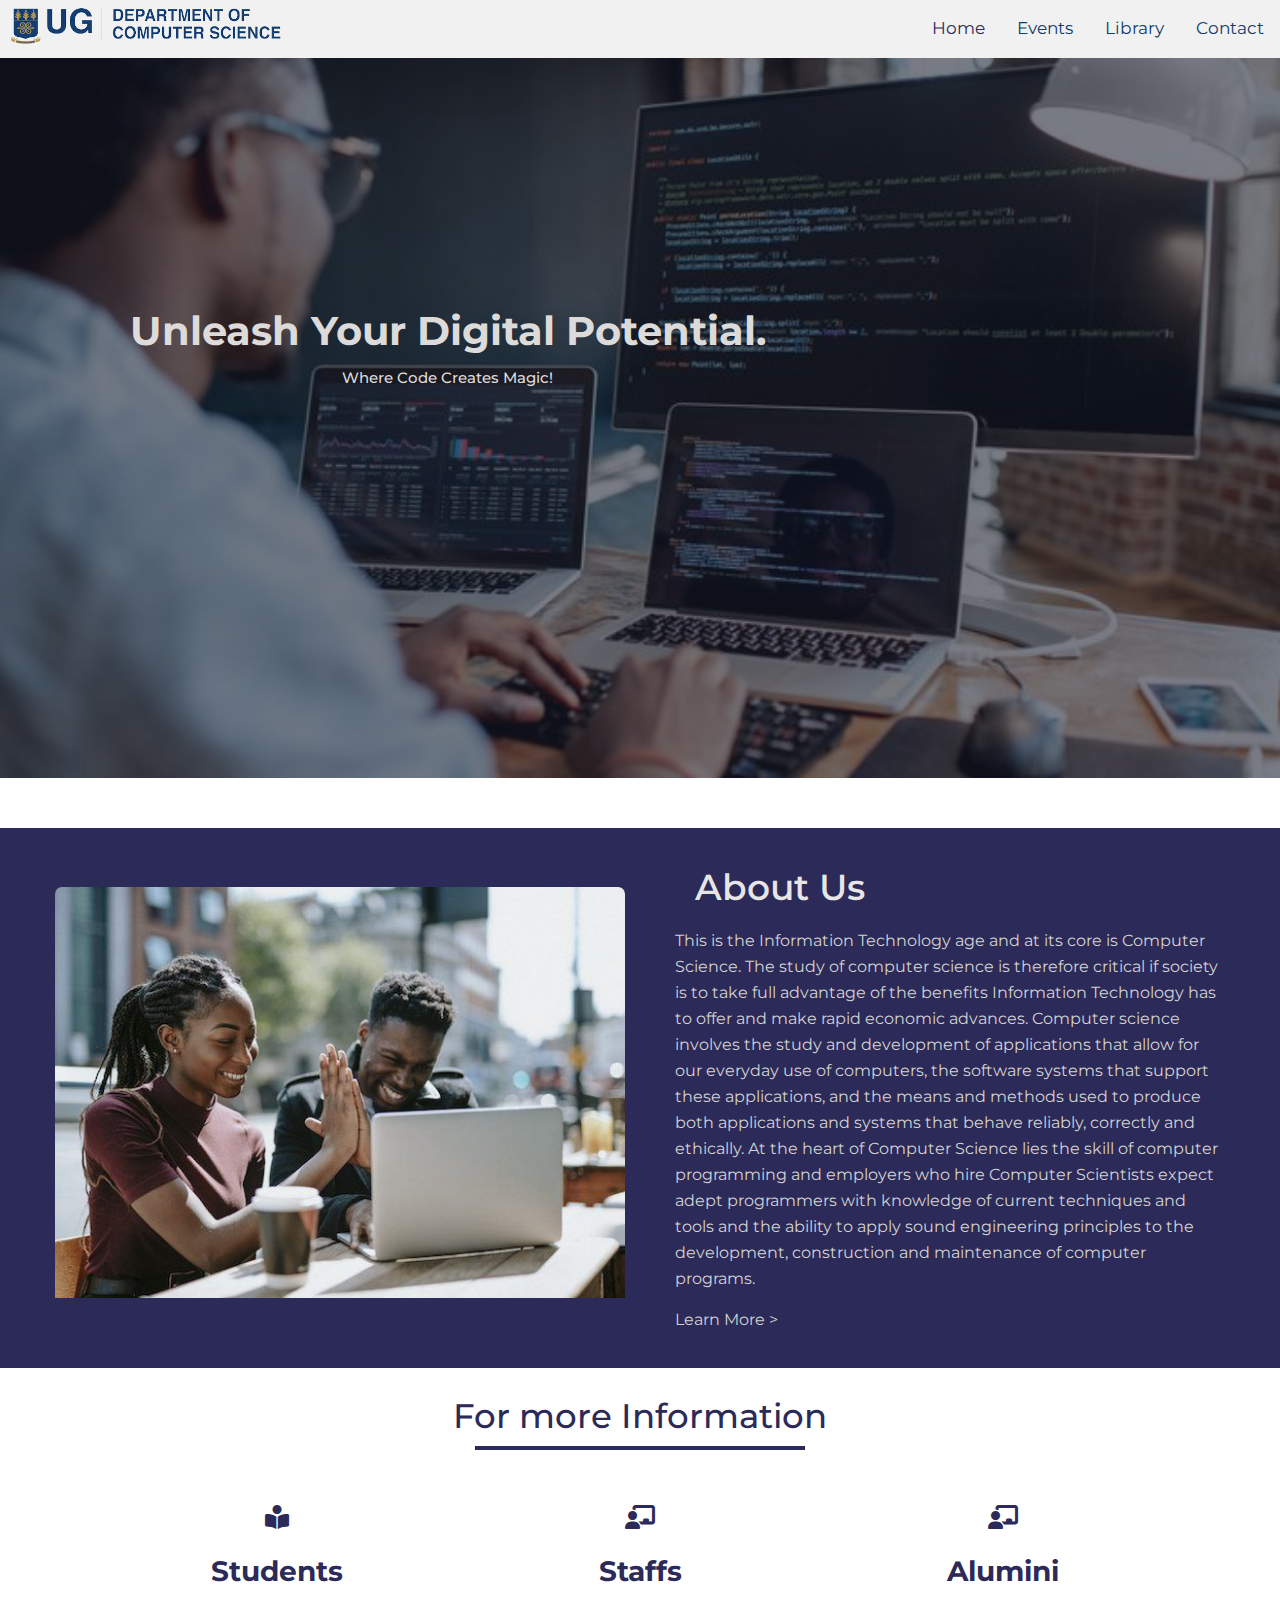
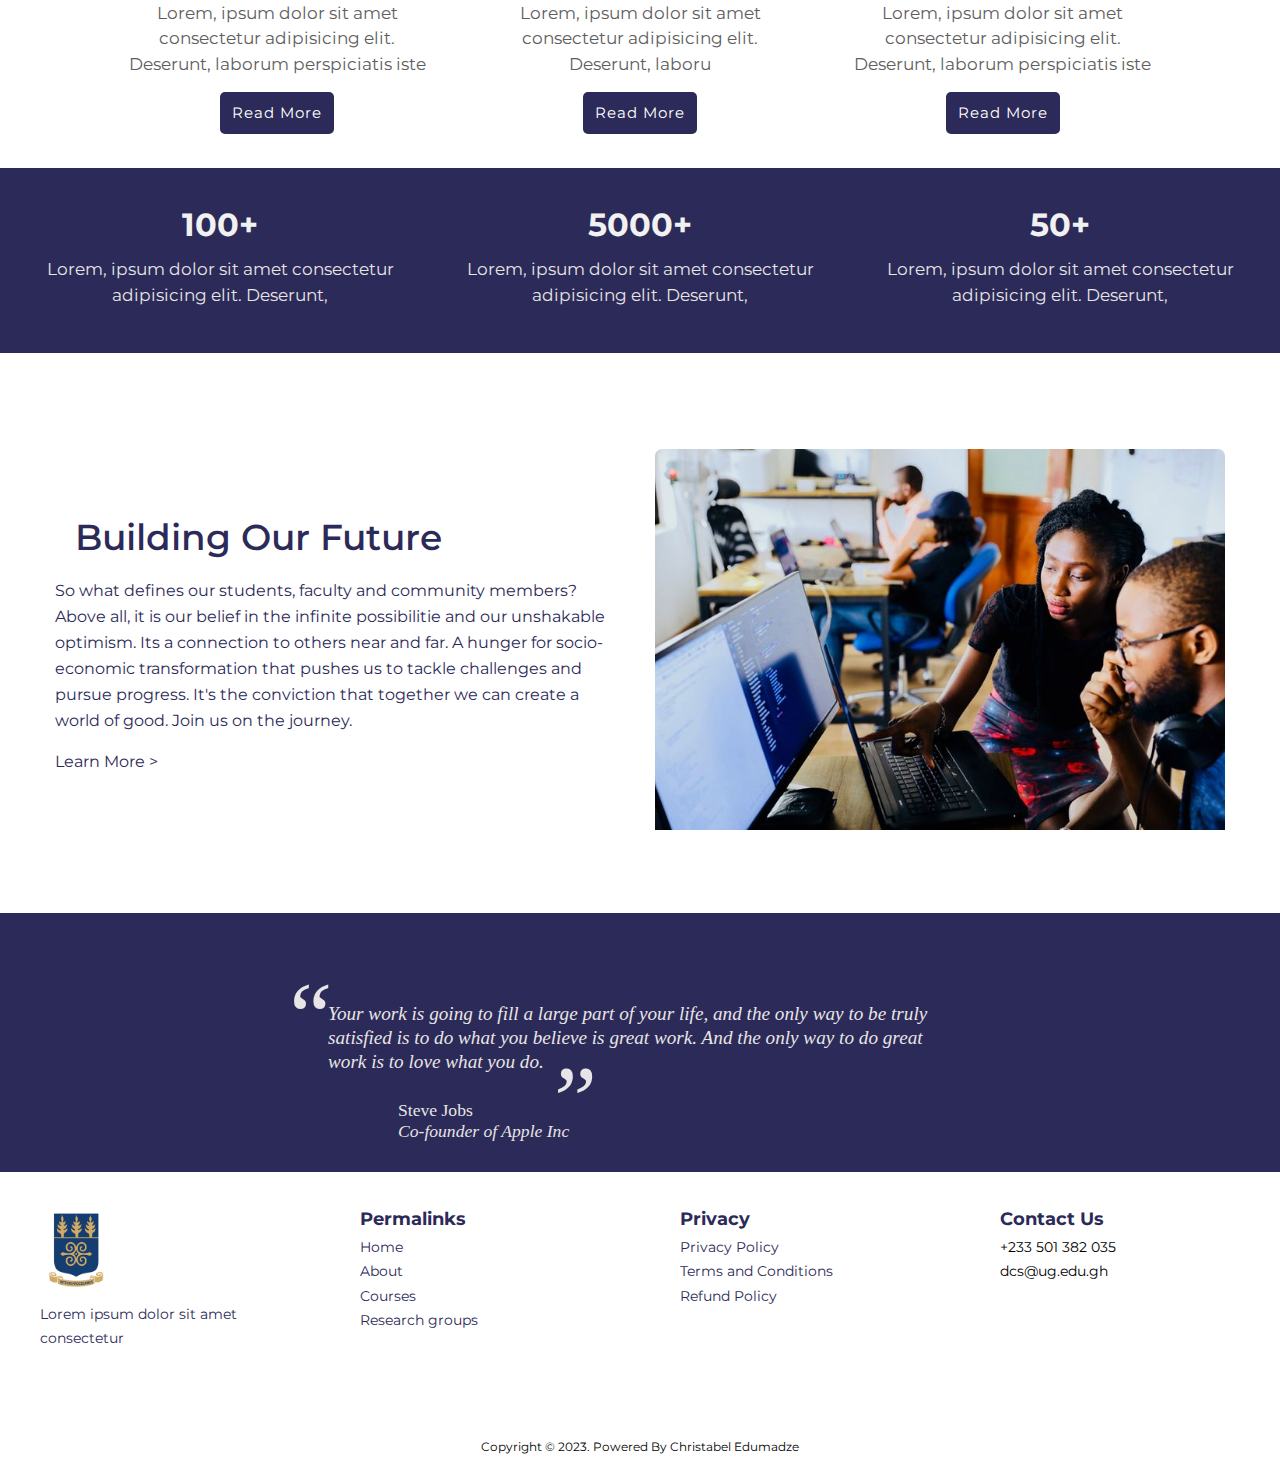
==== index.html @ ea0d54b1 "contact map and form" ====
<!DOCTYPE html>
<html lang="en">
  <head>
    <meta charset="UTF-8" />
    <meta http-equiv="X-UA-Compatible" content="IE=edge" />
    <meta name="viewport" content="width=device-width, initial-scale=1.0" />
    <title>UG | About Us</title>
    <!--iconscout-->
    <link
      rel="stylesheet"
      href="https://unicons.iconscout.com/release/v2.1.6/css/unicons.css"
    />
    <link
      rel="stylesheet"
      href="https://cdnjs.cloudflare.com/ajax/libs/font-awesome/6.4.2/css/all.min.css"
    />
    <!--google font-->
    <link rel="preconnect" href="https://fonts.googleapis.com" />
    <link rel="preconnect" href="https://fonts.gstatic.com" />
    <link
      rel="stylesheet"
      href="https://fonts.googleapis.com/css2?family=Montserrat:wght@300;400;500;600;700;800;900&display=swap"
    />
    <link rel="shortcut icon" type="image/png" href="ugrm.png" />
    <link rel="stylesheet" href="index.css" />
  </head>
  <body>
    <!--NAVBAR-->
    <div class="main">
      <div class="topnav" id="myTopnav">
        <img
          src="cs.png"
          style="display: inline-block; max-width: 300px; max-height: 100px"
          alt=""
        />
        <a href="contact.html">Contact</a>
        <a href="">Library</a>
        <a href="">Events</a>
        <a href="index.html" class="active">Home</a>
        <a href="javascript:void(0);" class="icon" onclick="myFunction()">
          <i class="uil uil-bars"></i>
        </a>
      </div>

      <!--END OF HEADER-->

      <div class="head">
        <div class="overlay">
          <div class="content">
            <h3>
              Unleash Your Digital Potential.<br />
              <p>Where Code Creates Magic!</p>
            </h3>
          </div>
        </div>
      </div>
    </div>
    <!--ABOUT BAR-->
    <div class="about">
      <div class="row">
        <div class="left">
          <img src="about.jpg" alt="" />
        </div>
        <div class="right">
          <div class="message">
            <h3>About Us</h3>
            <p>
              This is the Information Technology age and at its core is Computer
              Science. The study of computer science is therefore critical if
              society is to take full advantage of the benefits Information
              Technology has to offer and make rapid economic advances. Computer
              science involves the study and development of applications that
              allow for our everyday use of computers, the software systems that
              support these applications, and the means and methods used to
              produce both applications and systems that behave reliably,
              correctly and ethically. At the heart of Computer Science lies the
              skill of computer programming and employers who hire Computer
              Scientists expect adept programmers with knowledge of current
              techniques and tools and the ability to apply sound engineering
              principles to the development, construction and maintenance of
              computer programs.
            </p>
            <p><a href="">Learn More ></a></p>
          </div>
        </div>
      </div>
    </div>
    <!--END ABOUT BAR-->

    <div class="section">
      <div class="title">
        <p>For more Information</p>
      </div>
      <div class="services">
        <div class="card">
          <div class="icon">
            <i class="fas fa-book-reader" style="font-size: 24px"></i>
          </div>
          <h2>Students</h2>
          <p>
            Lorem, ipsum dolor sit amet consectetur adipisicing elit. Deserunt,
            laborum perspiciatis iste
          </p>
          <a href="" class="button">Read More</a>
        </div>

        <div class="card">
          <div class="icon">
            <i class="fas fa-chalkboard-teacher" style="font-size: 24px"></i>
          </div>
          <h2>Staffs</h2>
          <p>
            Lorem, ipsum dolor sit amet consectetur adipisicing elit. Deserunt,
            laboru
          </p>
          <a href="" class="button">Read More</a>
        </div>

        <div class="card">
          <div class="icon">
            <i class="fas fa-chalkboard-teacher" style="font-size: 24px"></i>
          </div>
          <h2>Alumini</h2>
          <p>
            Lorem, ipsum dolor sit amet consectetur adipisicing elit. Deserunt,
            laborum perspiciatis iste
          </p>
          <a href="" class="button">Read More</a>
        </div>
      </div>
    </div>

    <!--END OF INFORMATION-->

    <div class="section">
      <div class="achieve">
        <div class="achieve_card">
          <h2>100+</h2>
          <p>
            Lorem, ipsum dolor sit amet consectetur adipisicing elit. Deserunt,
          </p>
        </div>

        <div class="achieve_card">
          <h2>5000+</h2>
          <p>
            Lorem, ipsum dolor sit amet consectetur adipisicing elit. Deserunt,
          </p>
        </div>

        <div class="achieve_card">
          <h2>50+</h2>
          <p>
            Lorem, ipsum dolor sit amet consectetur adipisicing elit. Deserunt,
          </p>
        </div>
      </div>
    </div>
    <!--END ACHIEVEMENT-->

    <div class="next_about">
      <div class="next_row">
        <div class="next_right">
          <div class="next_message">
            <h3>Building Our Future</h3>
            <p>
              So what defines our students, faculty and community members? Above
              all, it is our belief in the infinite possibilitie and our
              unshakable optimism. Its a connection to others near and far. A
              hunger for socio-economic transformation that pushes us to tackle
              challenges and pursue progress. It's the conviction that together
              we can create a world of good. Join us on the journey.
            </p>
            <p><a href="">Learn More ></a></p>
          </div>
        </div>
        <div class="next_left">
          <img src="future.jpeg" alt="" />
        </div>
      </div>
    </div>
    <div class="quote">
      <blockquote>
        Your work is going to fill a large part of your life, and the only way
        to be truly satisfied is to do what you believe is great work. And the
        only way to do great work is to love what you do.
        <cite
          >Steve Jobs<br />
          <em>Co-founder of Apple Inc</em><br />
        </cite>
      </blockquote>
    </div>

    <!--FOOTER STARTS-->
    <footer>
      <div class="container footer_container">
        <div class="footer_1">
          <a href="home.html" class="footer_logo">
            <img src="ug.png" alt="">
          </a>
          <p>
            Lorem ipsum dolor sit amet consectetur
          </p>
        </div>

        <div class="footer_2">
          <h4>Permalinks</h4>
          <ul class="permalinks">
            <li><a href="index.html">Home</a></li>
            <li><a href="about.html">About</a></li>
            <li><a href="courses.html">Courses</a></li>
            <li><a href="contact.html">Research groups</a></li>
          </ul>
        </div>
        <div class="footer_3">
          <h4>Privacy</h4>
          <ul class="privacy">
            <li><a href="#">Privacy Policy</a></li>
            <li><a href="#">Terms and Conditions</a></li>
            <li><a href="#">Refund Policy</a></li>
          </ul>
        </div>
        <div class="footer_4">
          <h4>Contact Us</h4>
          <div>
            <p>+233 501 382 035</p>
            <p>dcs@ug.edu.gh</p>
          </div>
          <ul class="footer_socials">
            <li>
              <a href="#"><i class="uil uil-facebook-f"></i></a>
            </li>
            <li>
              <a href="#"><i class="uil uil-instagram-alt"></i></a>
            </li>
            <li>
              <a href="#"><i class="uil uil-twitter"></i></a>
            </li>
            <li>
              <a href="#"><i class="uil uil-linkedin-alt"></i></a>
            </li>
          </ul>
        </div>
      </div>
      <div class="footer_copyright">
        <small>Copyright &copy; 2023. Powered By Christabel Edumadze</small>
      </div>
    </footer>

    <script src="main.js"></script>
    <script>
      function myFunction() {
        var x = document.getElementById("myTopnav");
        if (x.className === "topnav") {
          x.className += " responsive";
        } else {
          x.className = "topnav";
        }
      }
    </script>
  </body>
</html>
---- index.css ----
@import url('https://fonts.googleapis.com/css2?family=Poppins:wght@200;300;400;500;600;700&display=swap');
*{
    margin: 0;
    padding: 0;
    border: 0;
    outline: 0;
    text-decoration: none;
    list-style: none;
    box-sizing: border-box;
}

body {
    font-family: "Montserrat", sans-serif;
    line-height: 1.7;
}

/* nav bar*/
.main{
    min-height: 80vh;
    background: url(grp.jpg) no-repeat;
    background-size: cover;
    background-position: center;
    margin-bottom: 50px;
    }
   
  .topnav {
    overflow: hidden;
    background-color:#f1f1f1;
  }
  
  .topnav a {
    float: right;
    display: block;
    color: rgb(18,60,107);
    text-align: center;
    padding: 14px 16px;
    text-decoration: none;
    font-size: 17px;
  }
  
  .topnav a:hover {
    background-color: transparent;
    color: rgb(182,151,96);
    transition: 1s;
  }
  
  .topnav a.active {
    color:#2C2A58;
  }
  
  .topnav .icon {
    display: none;
  }
  
  @media screen and (max-width: 600px) {
    .topnav a:not(:first-child) {display: none;}
    .topnav a.icon {
      float: right;
      display: block;
    }
  }
  
  @media screen and (max-width: 600px) {
    .topnav.responsive {position: relative;}
    .topnav.responsive .icon {
      position: absolute;
      right: 0;
      top: 0;
    }
    .topnav.responsive a {
      float: none;
      display: block;
      text-align: left;
    }
  }




.overlay{
    background: rgba(22, 28, 43, 0.575);
min-height: 80vh;
    padding: 10px;
}

.content{
    position:absolute;
    top: 38%;
    left: 30%;
    transform: translate(-40%, -40%);
    color:rgb(221, 218, 218);
    text-align: center;
    
}

.content h3{
    font-size: 40px;
    text-align: center;
   
}
.content h3 p{
    font-size:15px;
text-align: center;
font-weight: 500;
margin-bottom: 20px;
}
.about{
    display: grid;
    place-items: center;
min-height: 60vh;
width: 100%;
background: #2C2A58;
}
.row{
    width: 100%;
    max-width: 1170px;
    display: grid;
    grid-template-columns: repeat(2, 1fr);
    grid-gap: 50px 30px;

}
.row .left{
    overflow: hidden;
}
.row .left img{
    width: 100%;
    height: 90%;
    object-fit: cover;
    margin-top: 40px;
    padding-bottom: 40px;
    border-radius: 7px;
}
.row .right{
    display: flex;
    align-items: center;
}
.row .right .message{
    padding-left: 20px;
}
.row .right .message h3{
    padding-left: 20px;
    font-weight: 550;
    font-size: 36px;
    color:#e7e5e5;
    margin-bottom: 10px;
    margin-top: 10px;
}
.row .right .message p{
    font-size: 16px;
    line-height: 26px;
    padding-bottom: 15px;
    color: #d3d2d2;
}
.row .right .message p a{
    font-size: 16px;
    line-height: 26px;
    padding-bottom: 15px;
    color: #d3d2d2;
}
@media (max-width:991px) {
    .row .right .message{
        padding-left: 20px;
    }
}
@media (max-width:768px)
{
    .row{
        width: 90%;
        grid-template-columns:  1fr;
    
    }
}
.title p{
    text-align: center;
    padding-top: 20px;
    font-size: 34px;
    color:#2C2A58;
    font-weight: 500;
}
.title p::after{
    content: "";
    height: 4px;
    width: 330px;
    background-color:#2C2A58;
    display: block;
    margin: auto;
}

.services{
    width: 85%;
    display: flex;
    justify-content: space-between;
    align-items:center;
    margin :14px auto;
    text-align: center;
}
.card{
    width: 50%;
    display: flex;
    justify-content: space-between;
    align-items: center;
    flex-direction: column;
    margin: 0px 20px;
    padding: 20px 10px;
    border-radius: 10px;
    cursor: pointer ;
}
.card:hover{
    background-color: rgb(241, 245, 246);
}
.card .icon{
    font-size: 35px;
    margin-bottom: 5px;
    color: #2C2A58;
}
.card h2{
font-size: 28px;
margin-bottom: 5px;
color:#2C2A58;
}
.card p{
    font-size: 17px;
    margin-bottom: 15px;
    line-height: 1.5;
    color:#5e5e5e;
} 
.button{
    font-size: 15px;
    text-decoration: none;
    color: #fff;
    background-color: #2C2A58;
    padding: 8px 12px;
    border-radius: 5px;
    letter-spacing: 1px;
}
.button:hover{
    background-color: #2c287a;
    transition: 0.4s ease;
}
@media screen and (max-width: 940px){
    .services{
        display: flex;
        flex-direction: column;
    }
    .card{
width: 85%;
display:flex;
margin: 20px 0px;
    }
}
.achieve{
    width: 100%;
    display: flex;
    justify-content: space-between;
    align-items:center;
    text-align: center;
    background: #2C2A58;
    background-size: cover;
    padding:10px;
    margin-bottom: 20px;
}
.achieve_card{
    width: 50%;
    display: flex;
    justify-content: space-between;
    align-items: center;
    flex-direction: column;
    margin: 0px 20px;
    padding: 20px 10px;
    border-radius: 10px;
    cursor: pointer ;
}
.achieve_card h2{
    font-size: 32px;
    margin-bottom: 5px;
    color:#f1f1f1;
    }
 .achieve_card p{
        font-size: 17px;
        margin-bottom: 15px;
        line-height: 1.5;
        color:#e7e5e5;
    } 
    .next_about{
        display: grid;
        place-items: center;
    min-height: 60vh;
    width: 100%;
    
    }
    .next_row{
        width: 100%;
        max-width: 1170px;
        display: grid;
        grid-template-columns: repeat(2, 1fr);
        grid-gap: 50px 30px;
    
    }
    .next_row .next_left{
        overflow: hidden;
    }
    .next_row .next_left img{
        width: 100%;
        height: 90%;
        object-fit: cover;
        margin-top: 40px;
        padding-bottom: 40px;
        border-radius: 7px;
    }
    .next_row .next_right{
        display: flex;
        align-items: center;
    }
    .next_row .right .message{
        padding-left: 20px;
    }
    .next_row .next_right .next_message h3{
        padding-left: 20px;
        font-weight: 550;
        font-size: 36px;
        color:#2C2A58;
        margin-bottom: 10px;
        margin-top: 10px;
    }
    .next_row .next_right .next_message p{
        font-size: 16px;
        line-height: 26px;
        padding-bottom: 15px;
        color: #2C2A58;
    }
    .next_row .next_right .next_message p a{
        font-size: 16px;
        line-height: 26px;
        padding-bottom: 15px;
        color: #2C2A58;
    }
    @media (max-width:991px) {
        .next_row .next_right .next_message{
            padding-left: 20px;
        }
    }
    @media (max-width:768px)
    {
        .next_row{
            width: 90%;
            grid-template-columns:  1fr;
        
        }
    }
    .quote{
        background-color: #2C2A58;
        background-size: cover;
       padding-bottom: 10px;
        padding-top:1px ;
    }
blockquote{
    display:block;
    position: relative;
    width: 50%;
    margin: 5rem auto;
    padding: .5rem;
    font-size:1.2rem;
    line-height: 1.5rem;
    font-family: 'Times', serif;
    color: #e7e5e5;
font-style: italic;

}
blockquote::before {
    content: '\201c';
    top: 10px;
    left: -40px;
}
blockquote::after {
    content: '\201d';
    bottom:-30px;
}
blockquote::before ,
blockquote::after{
    font-size: 6rem;
    position: absolute;
}
    blockquote cite{
        display: block;
        position: absolute;
        font-size:1.1rem;
        font-style: normal;
        line-height: 1.2;
        color: #e7e5e5;
        top: 120%;
        padding-left: 70px;
    }
    blockquote cite a{
        color: #e7e5e5;
    }
    blockquote cite a:hover{
        color: #e7e5e5;
    }
  /*============ FOOTER ===============*/

footer{
    background: var(--color-bg1);
    padding-top: 2rem;
    font-size: 0.9rem;
}

.container{
    width: var(--container-width-lg);
    margin: 0 auto;
    
}

.footer_container{
    display: grid;
    grid-template-columns: repeat(4, 1fr);
    gap: 5rem;
    margin-left: 40px;
    margin-right: 40px;
    
}

.footer_1 img{
    min-height: 10vh;
    width: 30%;
}
footer h4{
    font-size: 18px;
    color: #2C2A58;
}
.footer_1 p {
    margin: 0 0 2rem;
    color: #2C2A58;
}

footer ul li a{
    margin-bottom: 0.7rem;
    color: #2C2A58;
}

footer ul li a:hover{
    text-decoration: underline;
}

.footer_socials{
    display: flex;
    gap: 1rem;
    font-size: 1.2rem;
    margin-top: 2rem;
}

.footer_copyright {
    text-align: center;
    margin-top: 2rem;
    padding: 1.2rem 0;
    border-top: 1px solid var(--color-bg2);
}


@media screen and (max-width: 1024px) {
    
            /*============ FOOTER -(TABLETS)- ===============*/
            .footer_container{
                grid-template-columns:  2fr 2fr;
            }
        
            .counter_container{
                padding: 50px 50px 0 50px;
                width: 100%;
            }
        
            .content .box{
                width: calc(50% - 30px);
                margin-bottom: 50px;
            }
        
        
        }
        @media screen and (max-width: 600px) {
            .footer_container {
                grid-template-columns: 1fr;
                text-align: center;
                gap: 2rem;
            }
        
            .footer_1 p {
                margin: 1rem auto;
            }
        
            .footer_socials {
                justify-content: center;
            }
        
            .content .box{
                width: 100%;
            }
        }
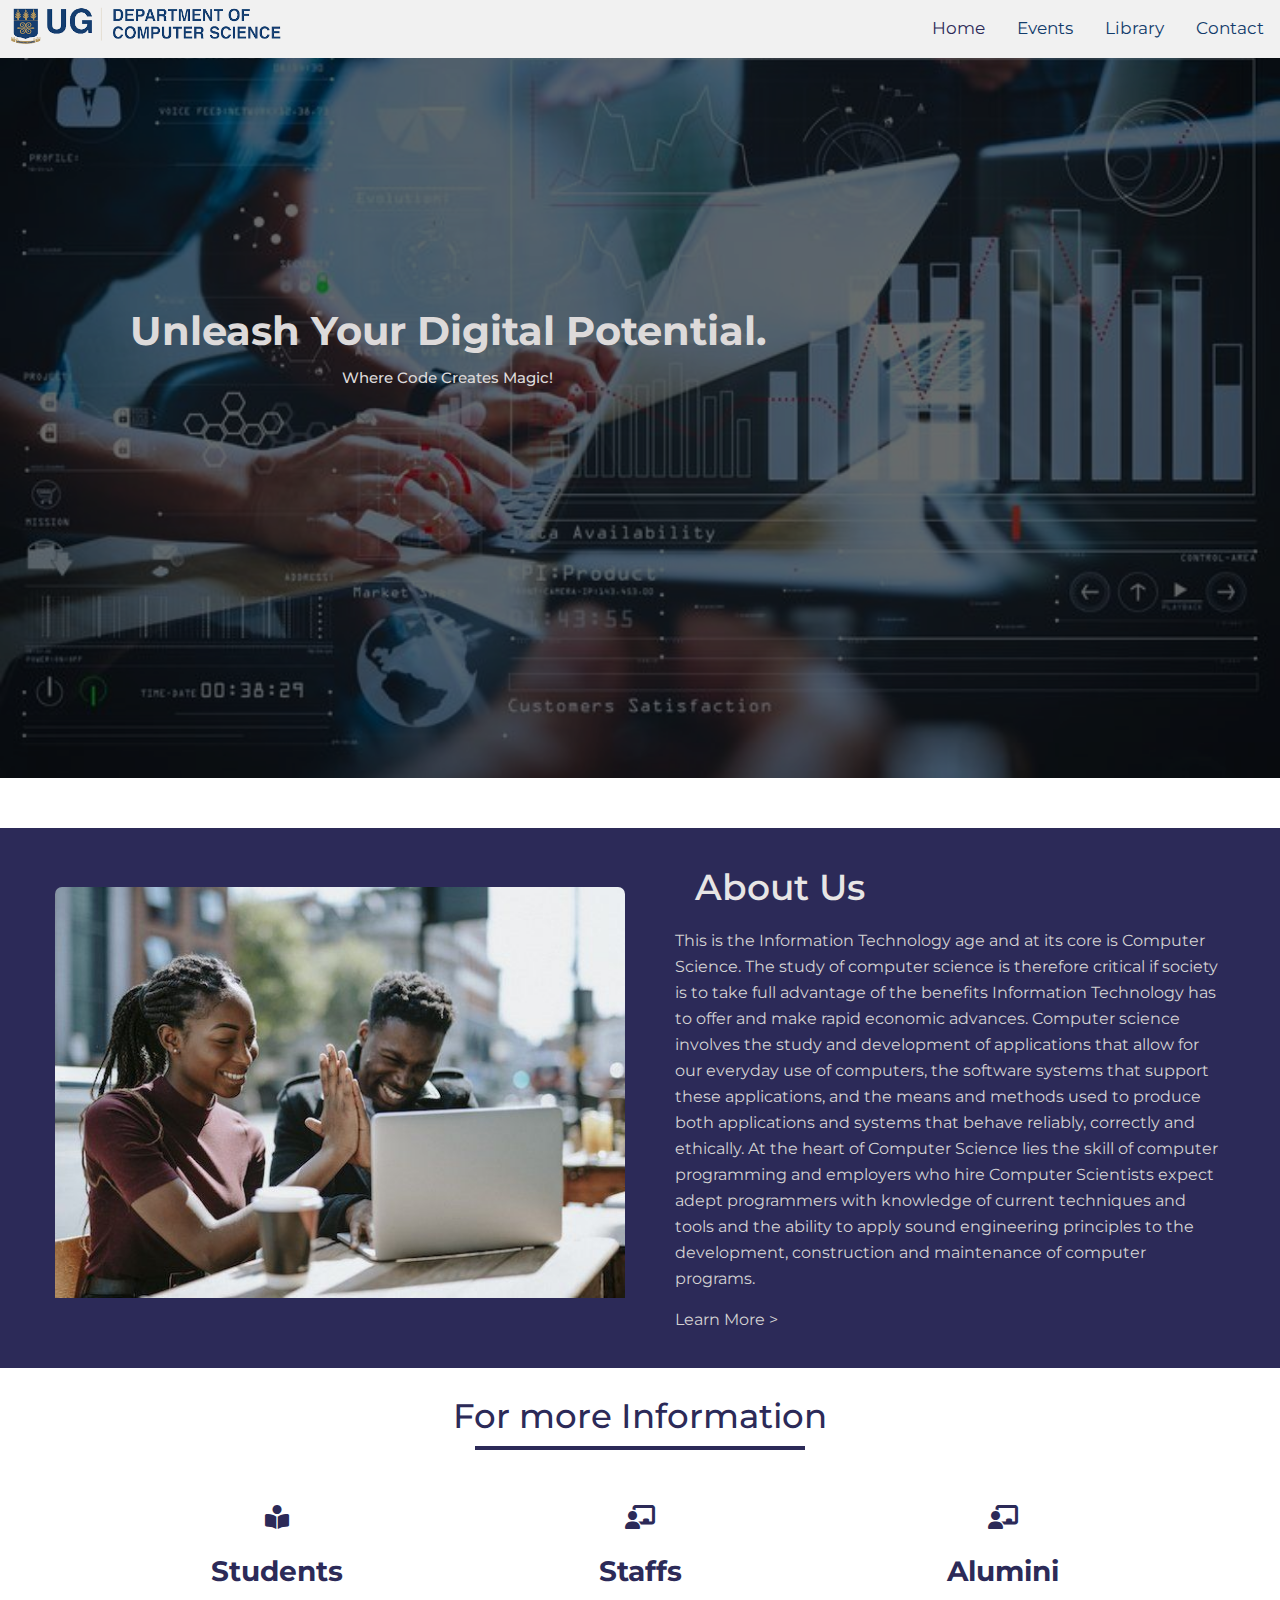
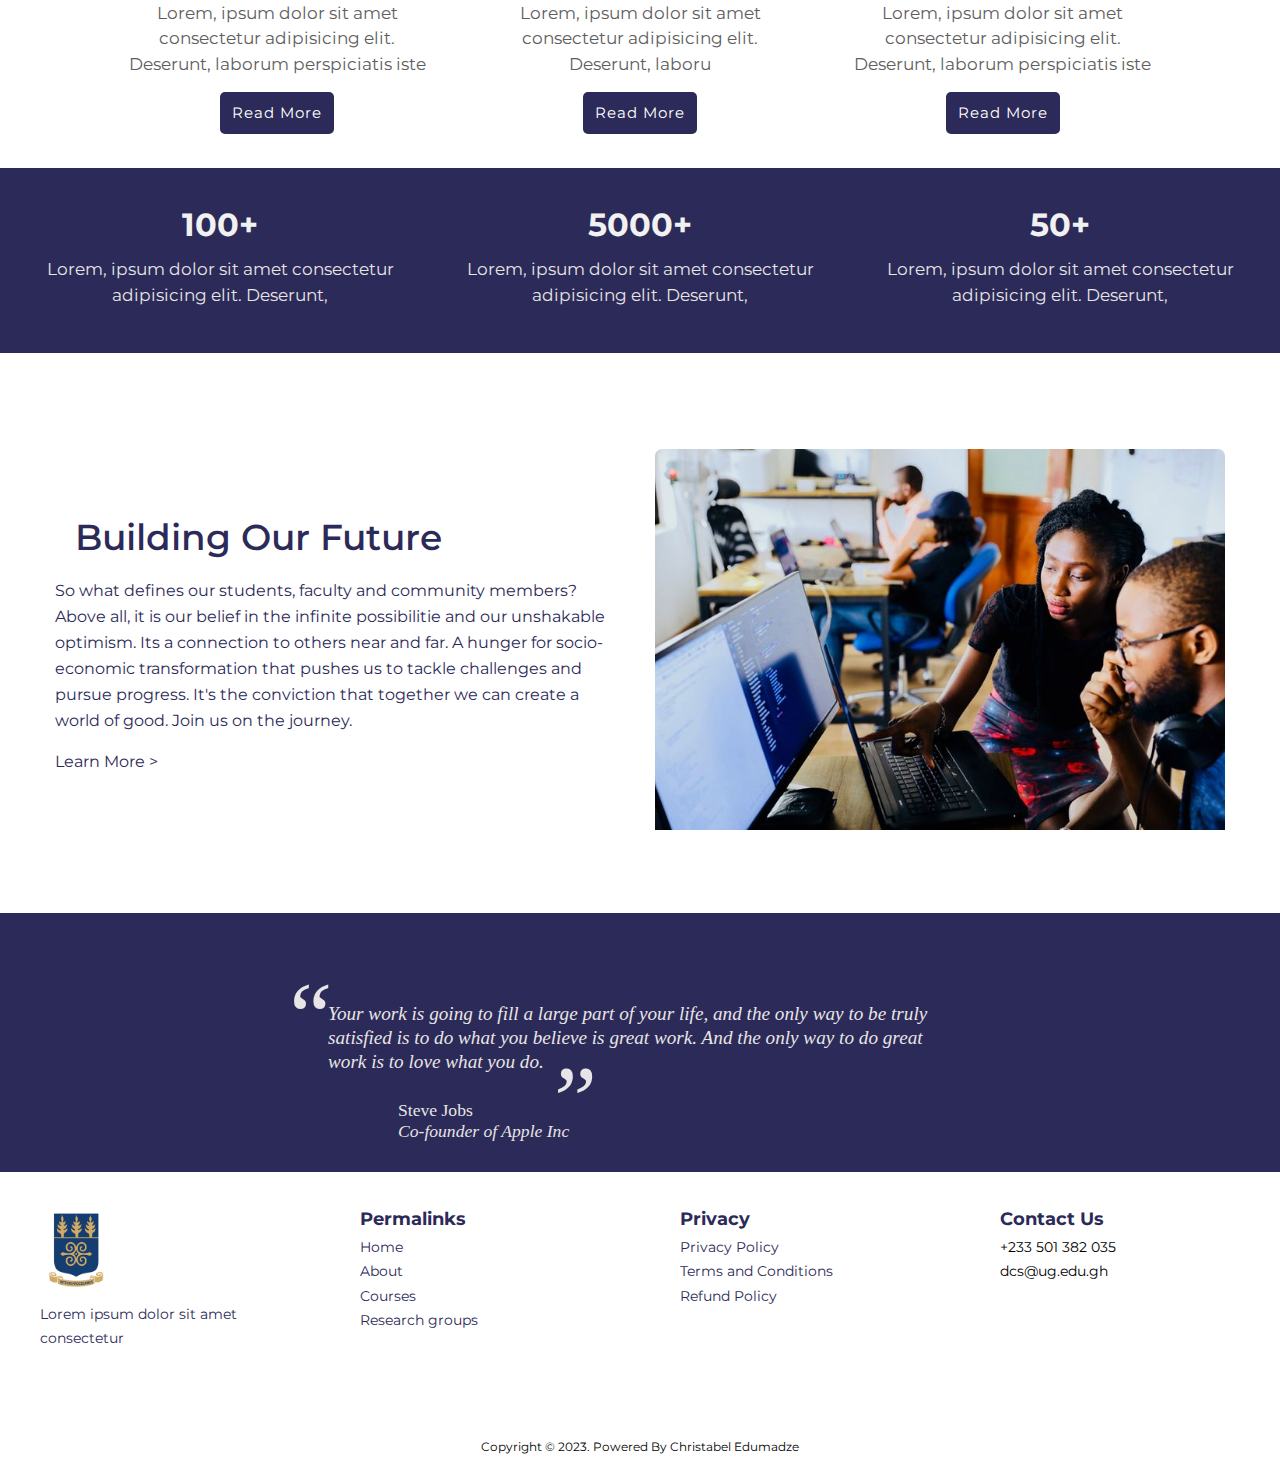
==== commit 2ec1b122: "Staff Page" ====
--- a/index.html
+++ b/index.html
@@ -35,7 +35,7 @@
         />
         <a href="contact.html">Contact</a>
         <a href="">Library</a>
-        <a href="">Events</a>
+        <a href="events.html">Events</a>
         <a href="index.html" class="active">Home</a>
         <a href="javascript:void(0);" class="icon" onclick="myFunction()">
           <i class="uil uil-bars"></i>
@@ -113,7 +113,7 @@
             Lorem, ipsum dolor sit amet consectetur adipisicing elit. Deserunt,
             laboru
           </p>
-          <a href="" class="button">Read More</a>
+          <a href="staff.html" class="button" target="_blank">Read More</a>
         </div>
 
         <div class="card">
@@ -196,11 +196,9 @@
       <div class="container footer_container">
         <div class="footer_1">
           <a href="home.html" class="footer_logo">
-            <img src="ug.png" alt="">
+            <img src="ug.png" alt="" />
           </a>
-          <p>
-            Lorem ipsum dolor sit amet consectetur
-          </p>
+          <p>Lorem ipsum dolor sit amet consectetur</p>
         </div>
 
         <div class="footer_2">
--- a/index.css
+++ b/index.css
@@ -17,7 +17,7 @@
 /* nav bar*/
 .main{
     min-height: 80vh;
-    background: url(grp.jpg) no-repeat;
+    background: url(page2.jpeg) no-repeat;
     background-size: cover;
     background-position: center;
     margin-bottom: 50px;
@@ -78,7 +78,7 @@
 
 
 .overlay{
-    background: rgba(22, 28, 43, 0.575);
+    background: rgba(0, 0, 0, 0.575);
 min-height: 80vh;
     padding: 10px;
 }
@@ -494,4 +494,3 @@
                 width: 100%;
             }
         }
-        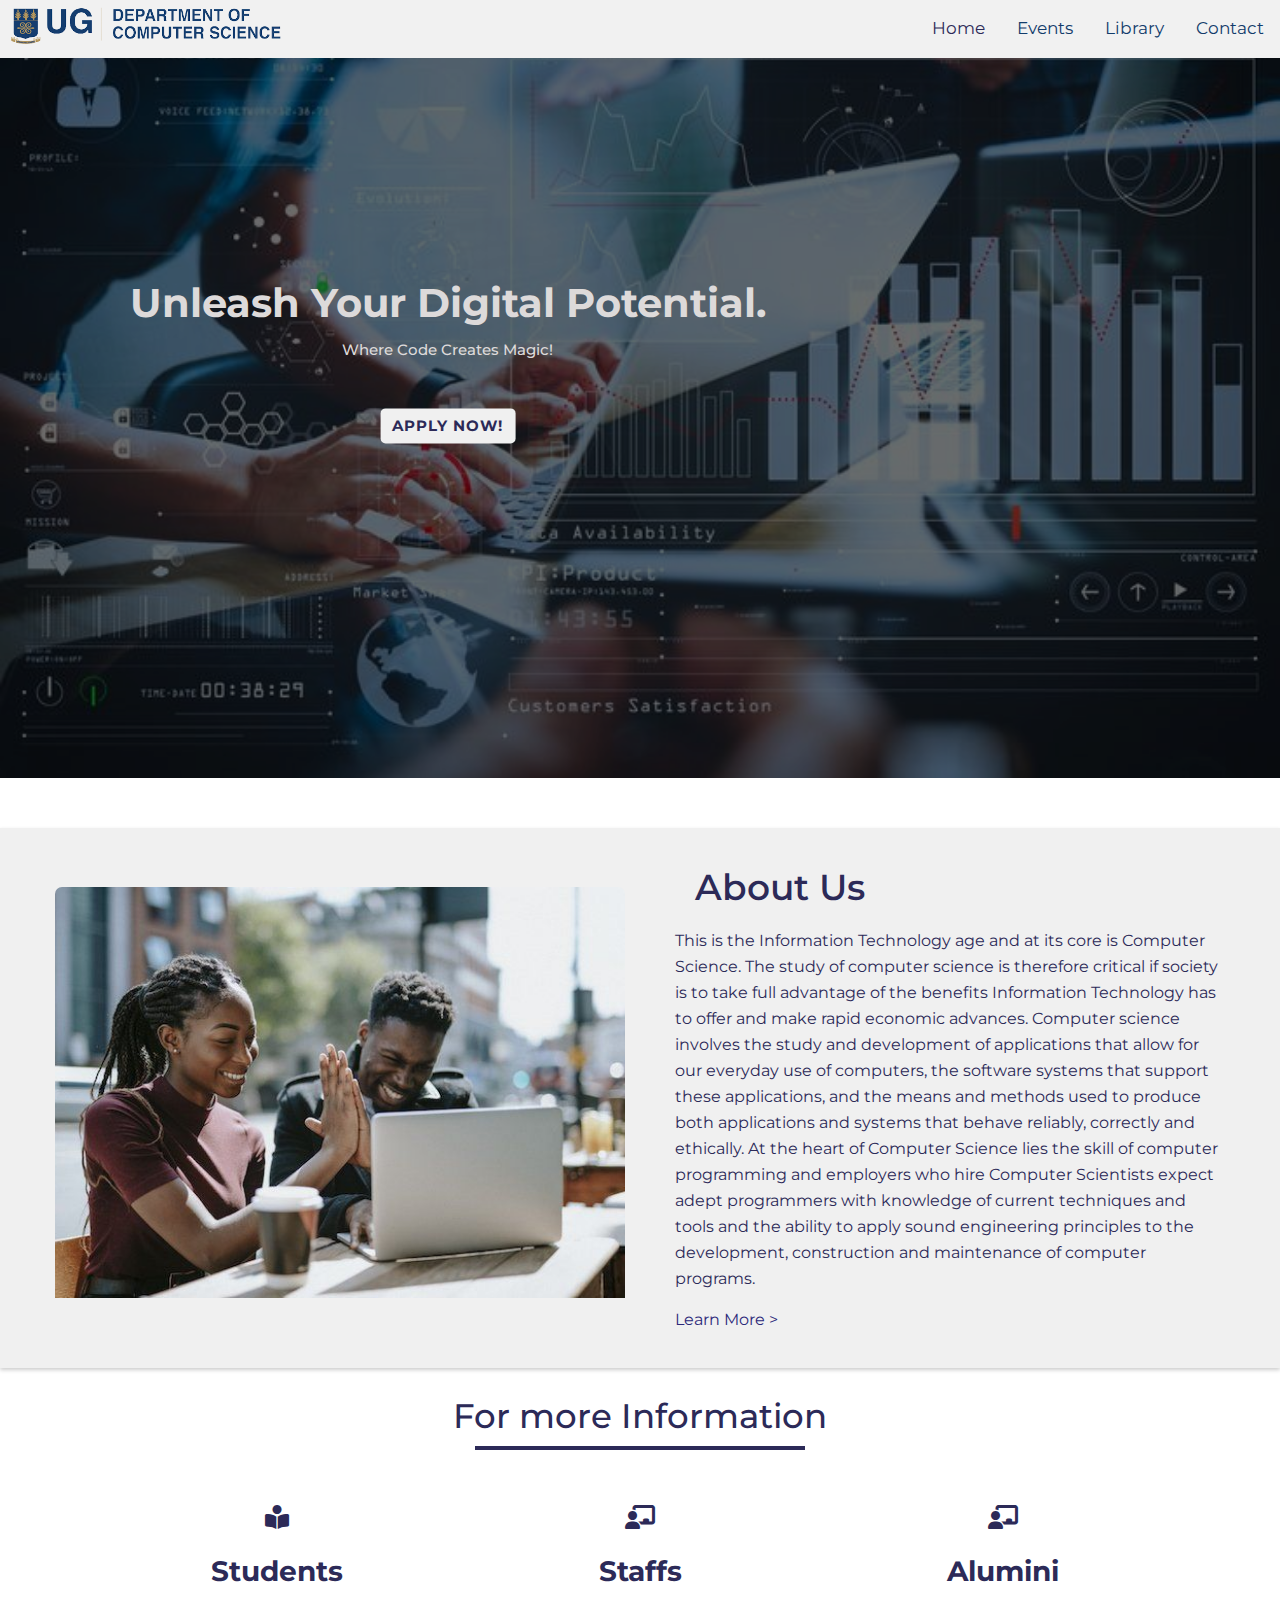
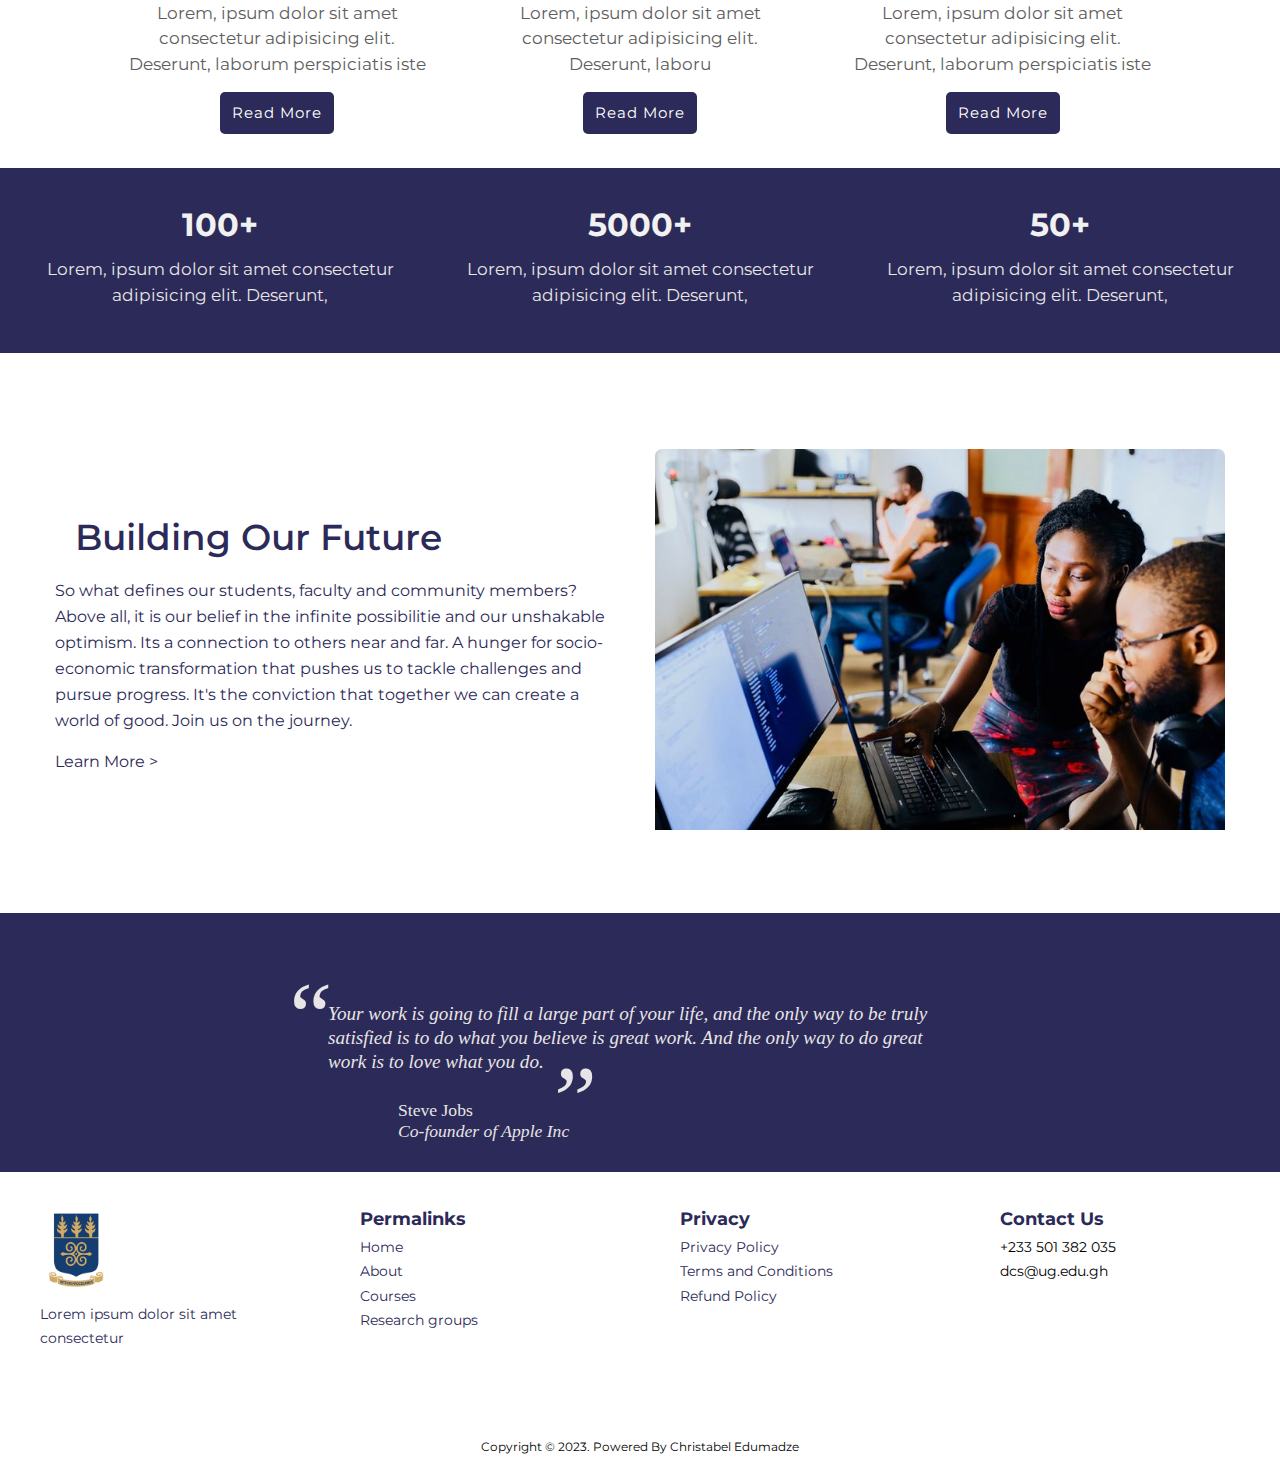
==== commit 17cc9c4c: "Ungergrad page" ====
--- a/index.html
+++ b/index.html
@@ -50,6 +50,7 @@
             <h3>
               Unleash Your Digital Potential.<br />
               <p>Where Code Creates Magic!</p>
+              <a href="" class="button1">APPLY NOW!</a>
             </h3>
           </div>
         </div>
@@ -101,7 +102,7 @@
             Lorem, ipsum dolor sit amet consectetur adipisicing elit. Deserunt,
             laborum perspiciatis iste
           </p>
-          <a href="" class="button">Read More</a>
+          <a href="student.html" class="button" target="_blank">Read More</a>
         </div>
 
         <div class="card">
@@ -125,7 +126,7 @@
             Lorem, ipsum dolor sit amet consectetur adipisicing elit. Deserunt,
             laborum perspiciatis iste
           </p>
-          <a href="" class="button">Read More</a>
+          <a href="alumni.html" class="button">Read More</a>
         </div>
       </div>
     </div>
--- a/index.css
+++ b/index.css
@@ -104,12 +104,27 @@
 font-weight: 500;
 margin-bottom: 20px;
 }
+.button1{
+        font-size: 15px;
+        text-decoration: none;
+        color:#2C2A58;
+        background-color: #f0f0f0;
+        padding: 8px 12px;
+        border-radius: 5px;
+        letter-spacing: 1px;
+    }
+      .button1:hover{
+        background-color: #2c287a;
+        transition: 0.4s ease;
+        color: #fff;
+    }
 .about{
     display: grid;
     place-items: center;
 min-height: 60vh;
 width: 100%;
-background: #2C2A58;
+background: #f0f0f0;
+box-shadow: 0px 2px 4px rgba(0, 0, 0, 0.2);
 }
 .row{
     width: 100%;
@@ -141,7 +156,7 @@
     padding-left: 20px;
     font-weight: 550;
     font-size: 36px;
-    color:#e7e5e5;
+    color:#2C2A58;
     margin-bottom: 10px;
     margin-top: 10px;
 }
@@ -149,13 +164,13 @@
     font-size: 16px;
     line-height: 26px;
     padding-bottom: 15px;
-    color: #d3d2d2;
+    color: #2C2A58;
 }
 .row .right .message p a{
     font-size: 16px;
     line-height: 26px;
     padding-bottom: 15px;
-    color: #d3d2d2;
+    color: #2c287a;
 }
 @media (max-width:991px) {
     .row .right .message{
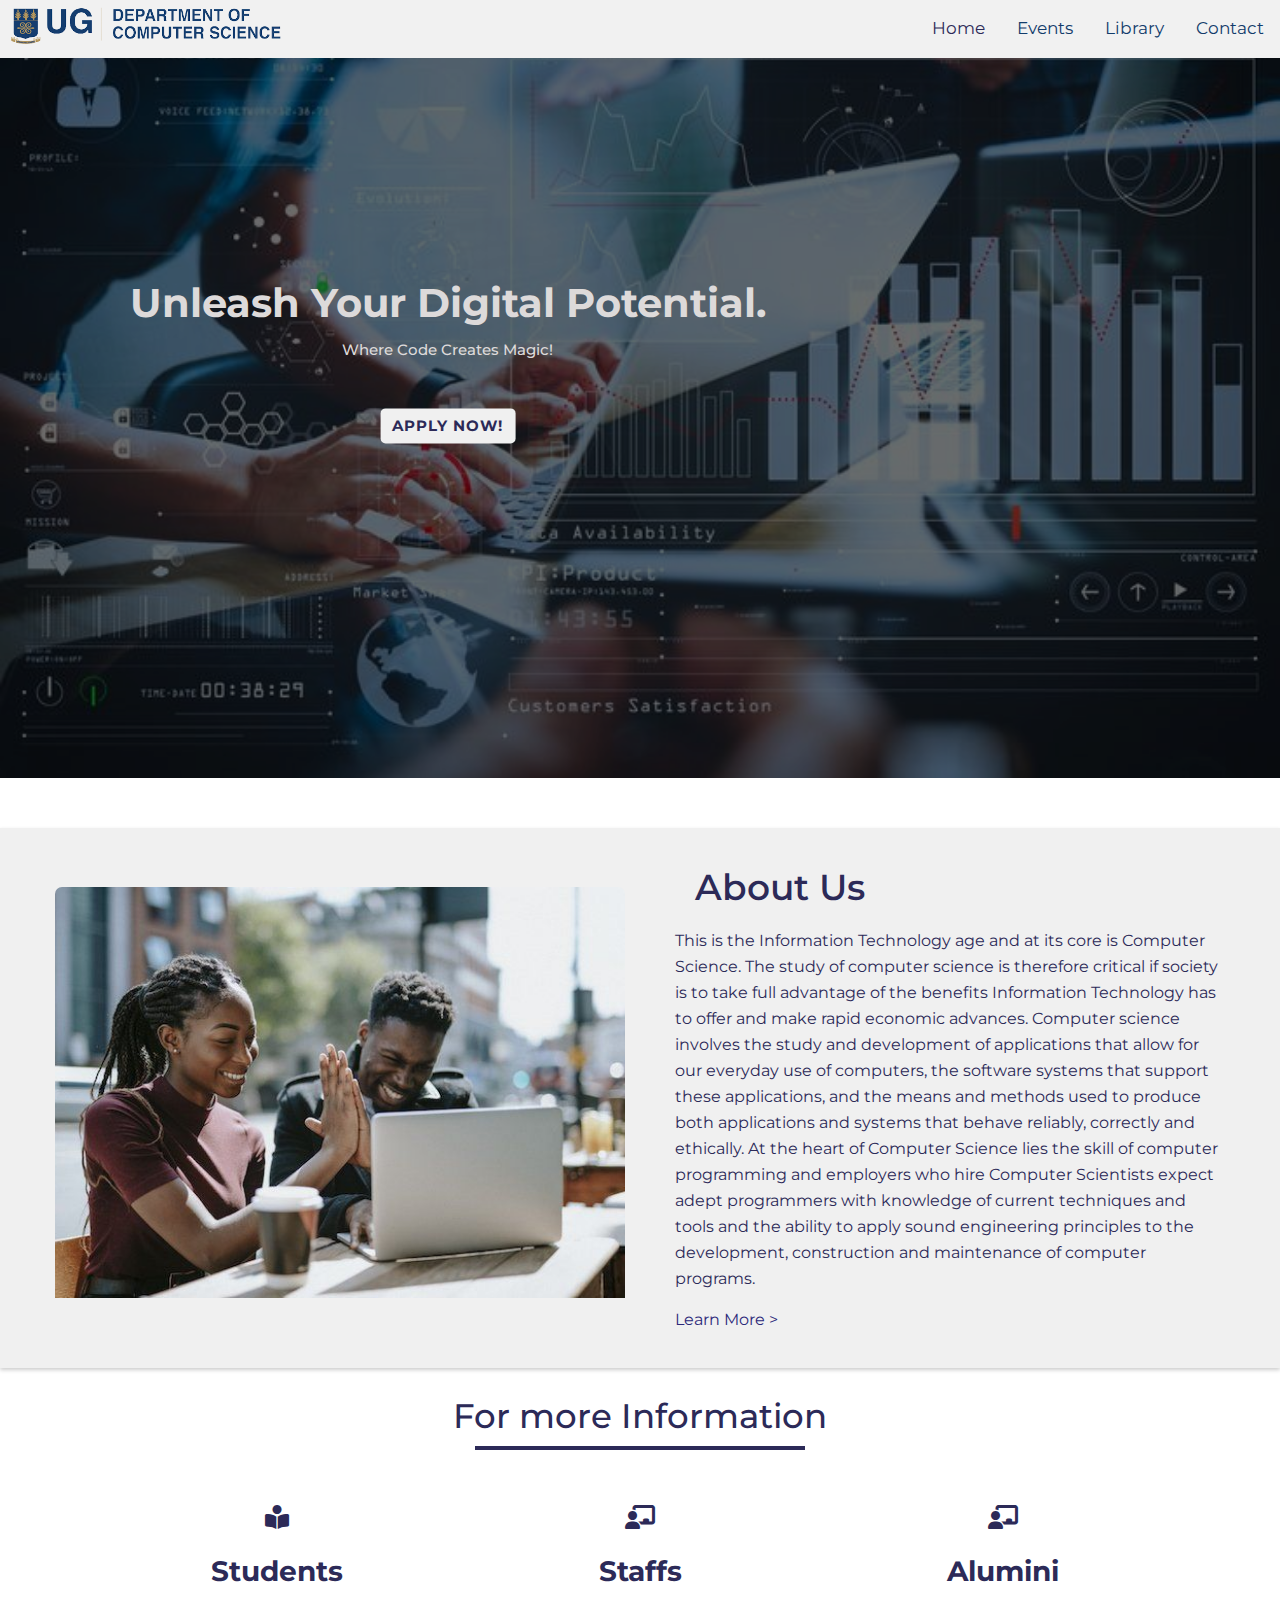
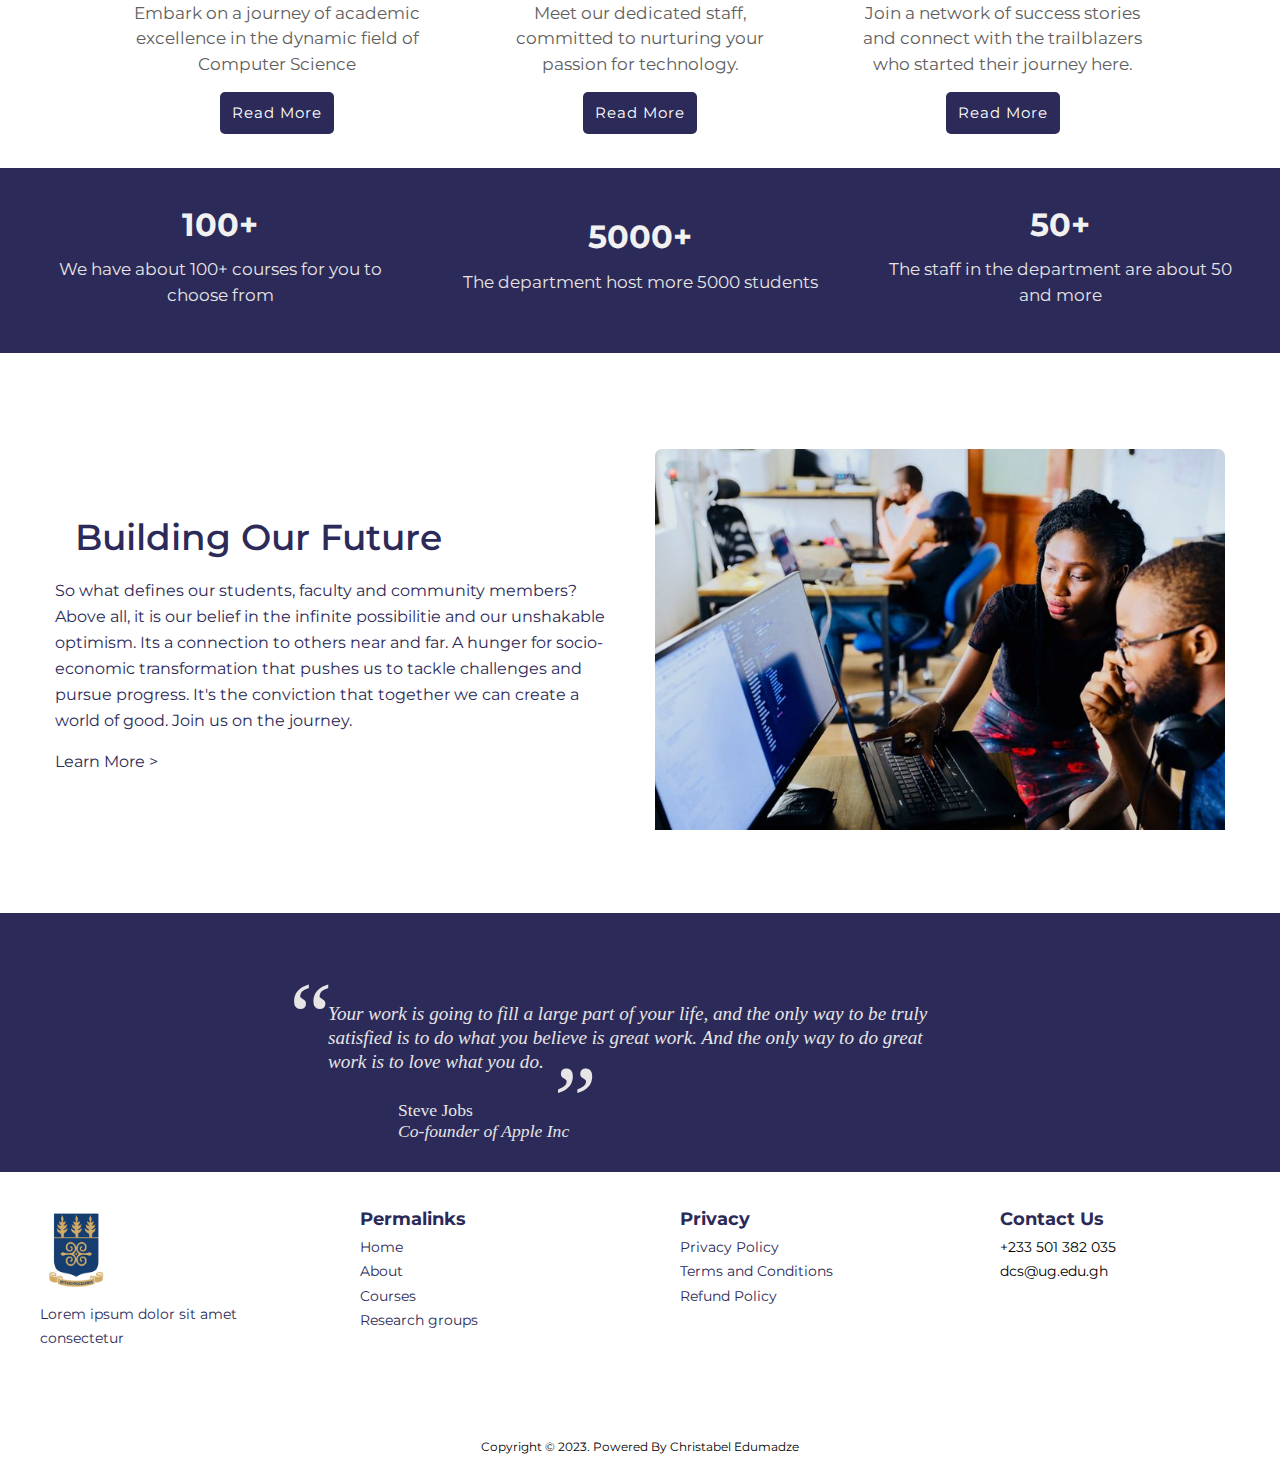
==== commit b969a4d6: "README.md" ====
--- a/index.html
+++ b/index.html
@@ -34,7 +34,7 @@
           alt=""
         />
         <a href="contact.html">Contact</a>
-        <a href="">Library</a>
+        <a href="library.html">Library</a>
         <a href="events.html">Events</a>
         <a href="index.html" class="active">Home</a>
         <a href="javascript:void(0);" class="icon" onclick="myFunction()">
@@ -99,8 +99,7 @@
           </div>
           <h2>Students</h2>
           <p>
-            Lorem, ipsum dolor sit amet consectetur adipisicing elit. Deserunt,
-            laborum perspiciatis iste
+            Embark on a journey of academic excellence in the dynamic field of Computer Science
           </p>
           <a href="student.html" class="button" target="_blank">Read More</a>
         </div>
@@ -111,8 +110,7 @@
           </div>
           <h2>Staffs</h2>
           <p>
-            Lorem, ipsum dolor sit amet consectetur adipisicing elit. Deserunt,
-            laboru
+            Meet our dedicated staff, committed to nurturing your passion for technology. 
           </p>
           <a href="staff.html" class="button" target="_blank">Read More</a>
         </div>
@@ -123,8 +121,7 @@
           </div>
           <h2>Alumini</h2>
           <p>
-            Lorem, ipsum dolor sit amet consectetur adipisicing elit. Deserunt,
-            laborum perspiciatis iste
+            Join a network of success stories and connect with the trailblazers who started their journey here.
           </p>
           <a href="alumni.html" class="button">Read More</a>
         </div>
@@ -138,21 +135,21 @@
         <div class="achieve_card">
           <h2>100+</h2>
           <p>
-            Lorem, ipsum dolor sit amet consectetur adipisicing elit. Deserunt,
+            We have about 100+ courses for you to choose from
           </p>
         </div>
 
         <div class="achieve_card">
           <h2>5000+</h2>
           <p>
-            Lorem, ipsum dolor sit amet consectetur adipisicing elit. Deserunt,
+           The department host more 5000 students
           </p>
         </div>
 
         <div class="achieve_card">
           <h2>50+</h2>
           <p>
-            Lorem, ipsum dolor sit amet consectetur adipisicing elit. Deserunt,
+           The staff in the department are about 50 and more
           </p>
         </div>
       </div>
